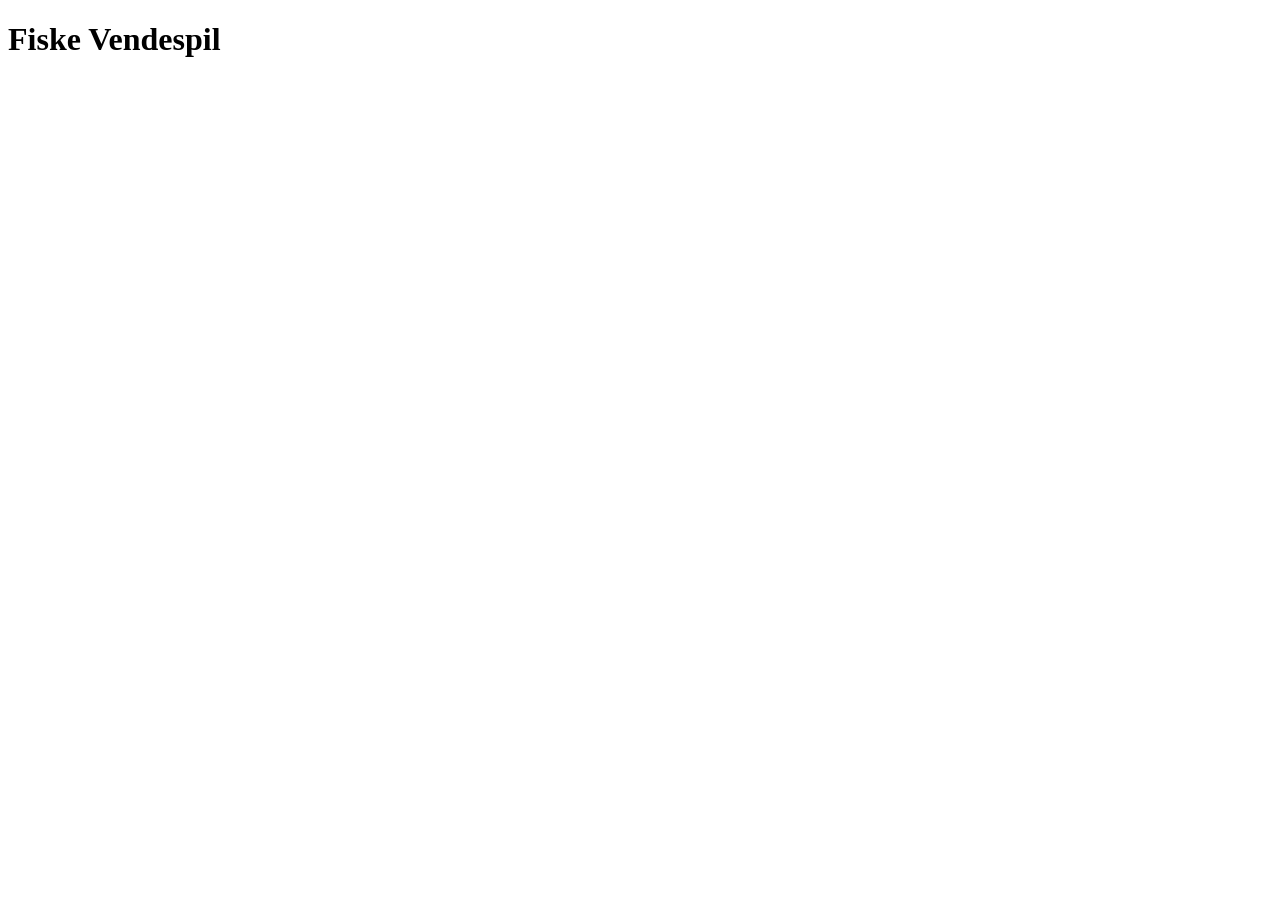
==== vendespil/vendespil.html @ dc7240cb "Opretter grundstruktur for fiske vendespil" ====
<!DOCTYPE html>
<html lang="da">
<head>
    <!-- Tilføjer Google Font (Cherry Bomb One) -->
    <meta charset="UTF-8">
    <link href="https://fonts.googleapis.com/css2?family=Cherry+Bomb+One&display=swap" rel="stylesheet">

    <!-- Opdaterer titel og rydder op i HTML struktur -->
    <title>Fiske Vendespil</title>

    <meta name="viewport" content="width=device-width, initial-scale=1.0">

    <!--Opretter grundstruktur for fiske vendespil -->
    <link rel="stylesheet" href="styles.css">
</head>

<body>

    <!--Opdaterer titel -->
    <h1>Fiske Vendespil</h1>

    <!--Opretter grundstruktur for fiske vendespil -->
    <div id="wrapper">
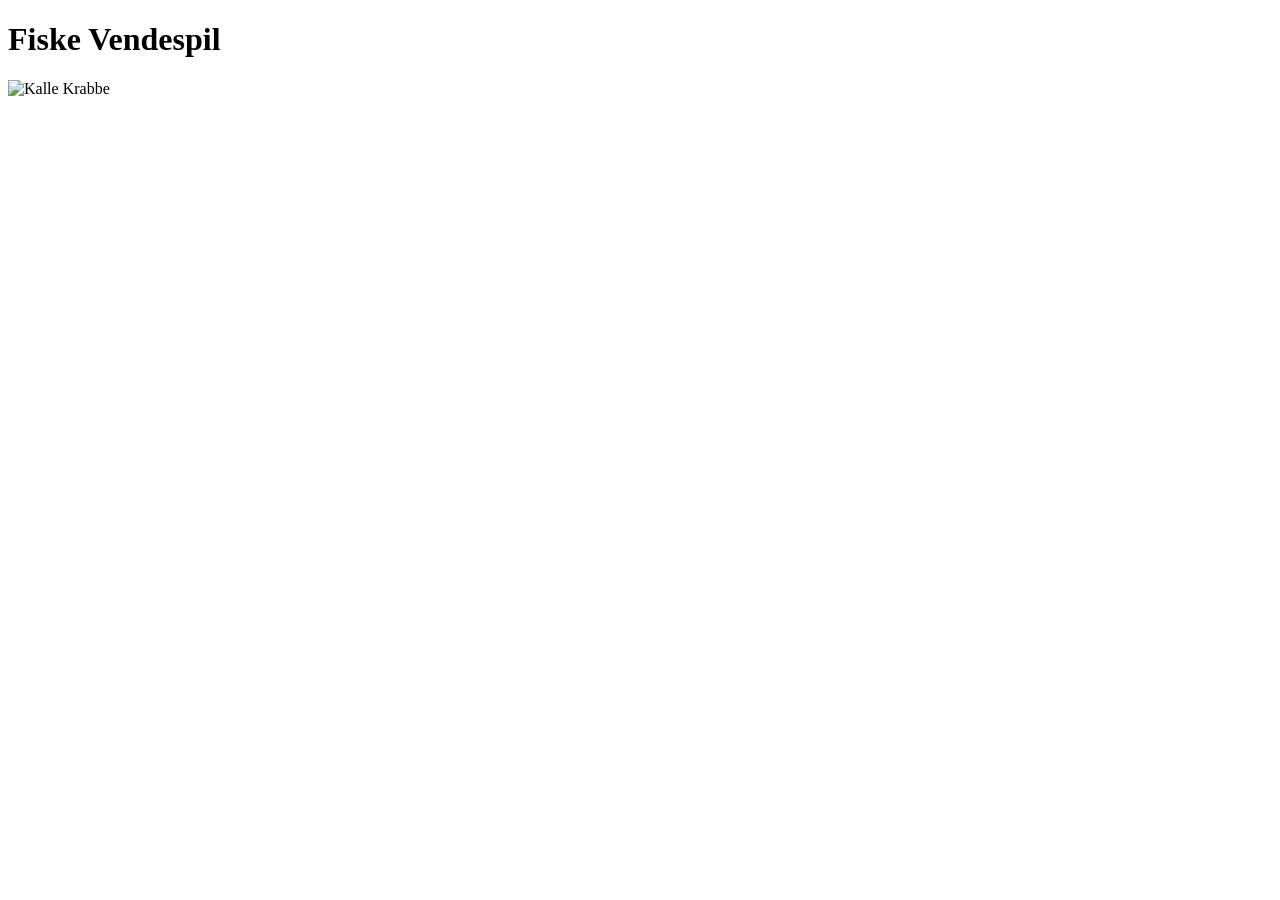
==== commit d569e6bb: "Tilføjer Kalle Krabbe som figur i spillet" ====
--- a/vendespil/vendespil.html
+++ b/vendespil/vendespil.html
@@ -20,4 +20,8 @@
     <h1>Fiske Vendespil</h1>
 
     <!--Opretter grundstruktur for fiske vendespil -->
-    <div id="wrapper">+    <div id="wrapper">
+
+    <!-- Tilføjer Kalle Krabbe som figur i spillet -->
+    <!-- Tilføjer alt-tekst til billeder for bedre tilgængelighed -->
+        <img src="img/kallekrabbe.png" class="kallekrabbe" alt="Kalle Krabbe">   
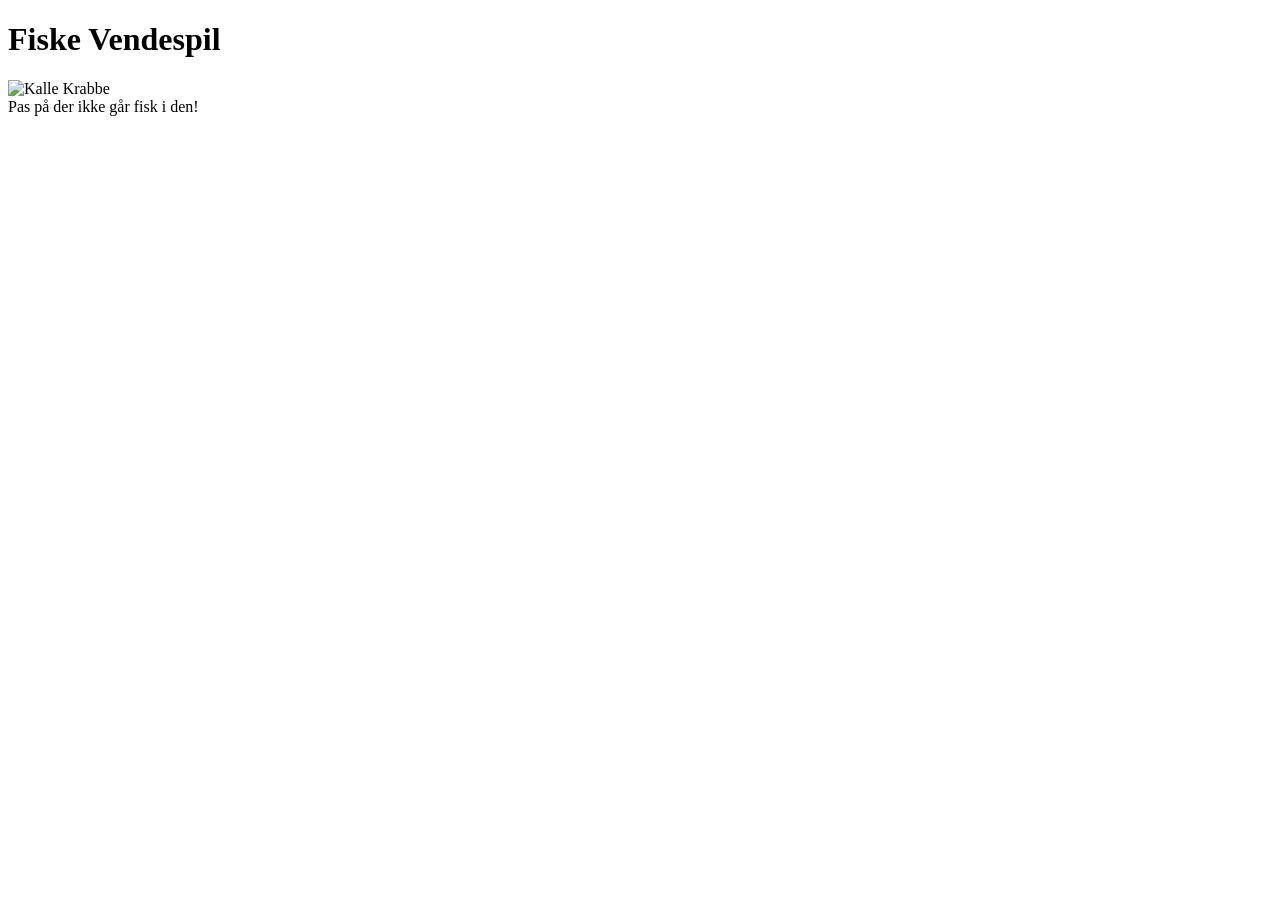
==== commit 2d9d281a: "Tilføjer taleboble til Kalle Krabbe" ====
--- a/vendespil/vendespil.html
+++ b/vendespil/vendespil.html
@@ -23,5 +23,10 @@
     <div id="wrapper">
 
     <!-- Tilføjer Kalle Krabbe som figur i spillet -->
-    <!-- Tilføjer alt-tekst til billeder for bedre tilgængelighed -->
-        <img src="img/kallekrabbe.png" class="kallekrabbe" alt="Kalle Krabbe">   +    <!-- Tilføjer alt-tekst til billeder for bedre tilgængelighed-->
+        <img src="img/kallekrabbe.png" class="kallekrabbe" alt="Kalle Krabbe">  
+        
+    <!--Tilføjer taleboble til Kalle Krabbe -->
+        <div class="kallekrabbe-boble">
+            Pas på der ikke går fisk i den!
+        </div>   
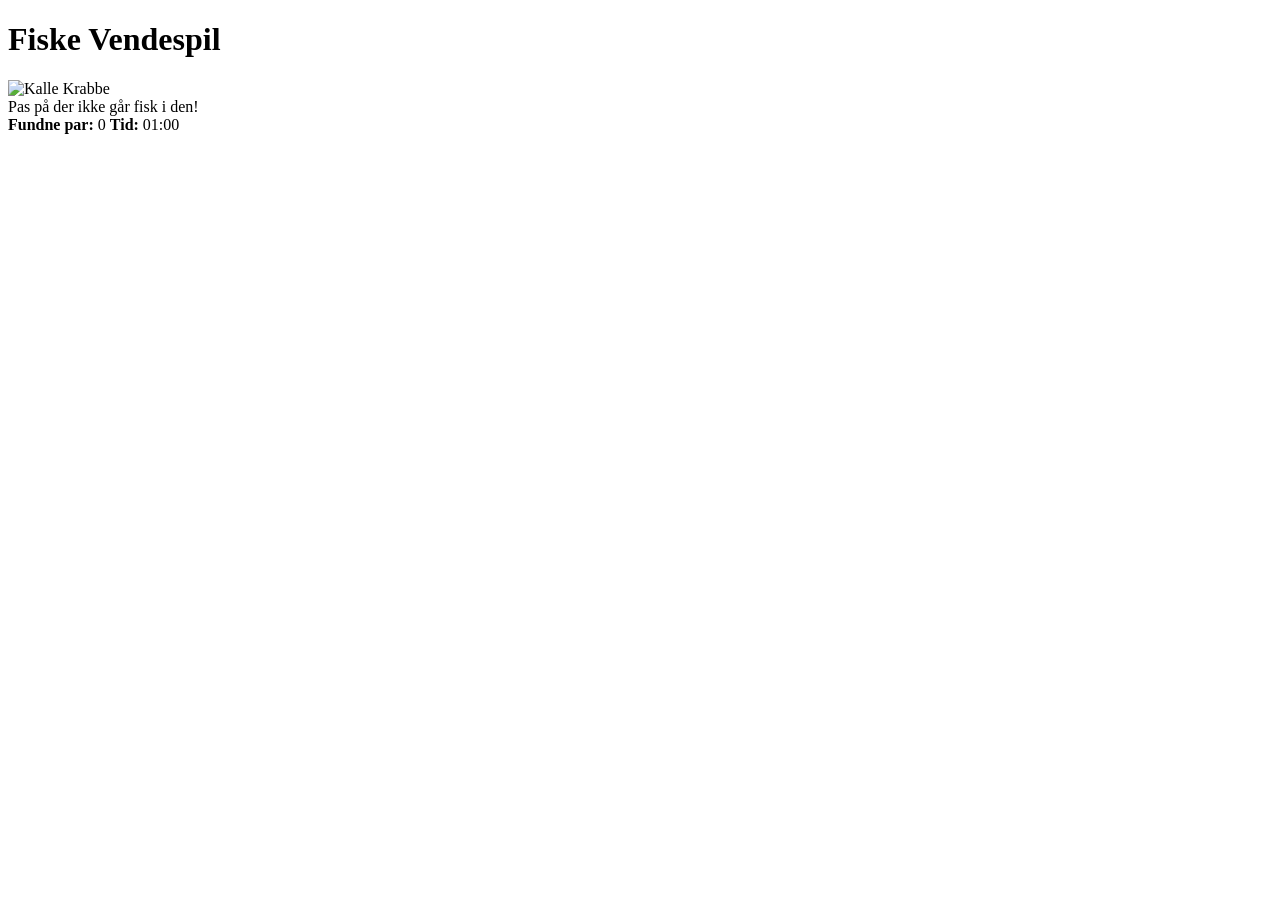
==== commit c8508755: "Forbedrer layout for info-sektion" ====
--- a/vendespil/vendespil.html
+++ b/vendespil/vendespil.html
@@ -29,4 +29,17 @@
     <!--Tilføjer taleboble til Kalle Krabbe -->
         <div class="kallekrabbe-boble">
             Pas på der ikke går fisk i den!
-        </div>   +        </div>   
+
+    <!--Forbedrer layout for info-sektion -->
+        <div class="info">
+            <span>
+                <strong>Fundne par:</strong>
+                <span id="pairsFound">0</span>
+            </span>
+
+            <span>
+                <strong>Tid:</strong>
+                <span id="time">01:00</span>
+            </span>
+        </div>     
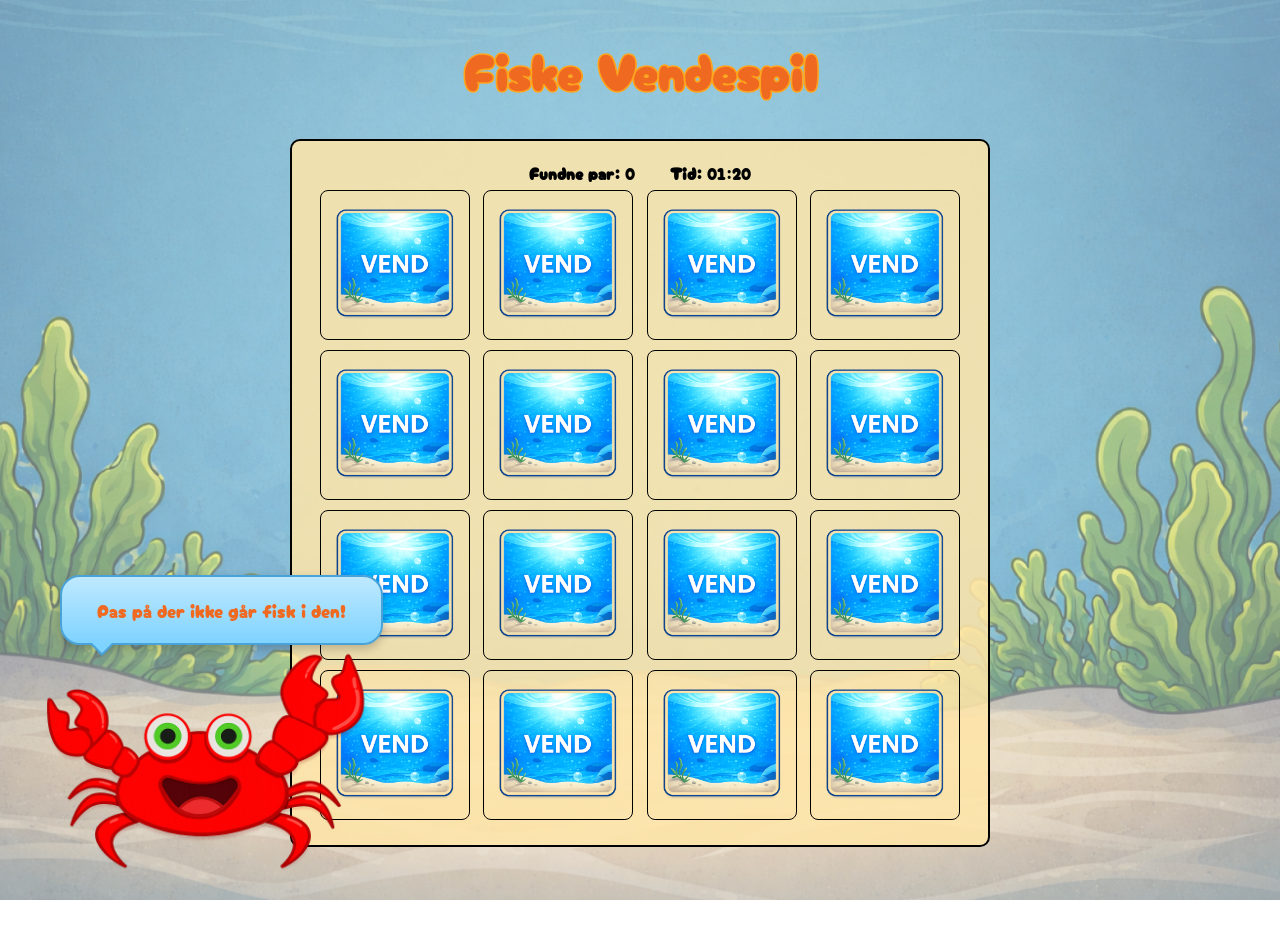
==== commit 8d6c192b: "tilpasset fejl" ====
--- a/vendespil/vendespil.html
+++ b/vendespil/vendespil.html
@@ -11,7 +11,7 @@
     <meta name="viewport" content="width=device-width, initial-scale=1.0">
 
     <!--Opretter grundstruktur for fiske vendespil -->
-    <link rel="stylesheet" href="styles.css">
+    <link rel="stylesheet" href="vendespil.css">
 </head>
 
 <body>
@@ -24,7 +24,7 @@
 
     <!-- Tilføjer Kalle Krabbe som figur i spillet -->
     <!-- Tilføjer alt-tekst til billeder for bedre tilgængelighed-->
-        <img src="img/kallekrabbe.png" class="kallekrabbe" alt="Kalle Krabbe">  
+        <img src="vendespil.img/kallekrabbe.png" class="kallekrabbe" alt="Kalle Krabbe">  
         
     <!--Tilføjer taleboble til Kalle Krabbe -->
         <div class="kallekrabbe-boble">
@@ -42,4 +42,12 @@
                 <strong>Tid:</strong>
                 <span id="time">01:00</span>
             </span>
-        </div>     +        </div>     
+
+             <!-- COMMIT: Opretter grundstruktur for fiske vendespil -->
+        <div id="game"></div>
+
+    </div>   
+ <script src="vendespil.js"></script>
+    </body>
+    </html>
--- a/vendespil/vendespil.css
+++ b/vendespil/vendespil.css
@@ -0,0 +1,163 @@
+/*Opretter grundstruktur for fiske vendespil */
+*,
+*::before,
+*::after {
+    box-sizing: border-box;
+}
+
+/*Tilføjer Cherry Bomb One font til hele siden */
+body {
+    margin: 0;
+    min-height: 100vh;
+    background: url('vendespil.img/baggrund.png') no-repeat center center fixed;
+    background-size: cover;
+    font-family: 'Cherry Bomb One', cursive;
+}
+
+/*Forbedrer styling af overskrift */
+h1 {
+    text-align: center;
+    font-size: 50px;
+    color: #EF6921;
+
+    /*Tilføjet skygge på tekst*/
+    -webkit-text-stroke: 0.1rem #ffa51d;
+    text-shadow: 1px #FFA51D;
+    font-family: 'Cherry Bomb One';
+}
+
+/*Forbedrer layout for wrapper */
+#wrapper {
+    background-color: rgba(255, 230, 168, 0.85);
+    border: 2px #000 solid;
+    width: 700px;
+    padding: 20px;
+    margin: auto;
+    border-radius: 10px;
+    text-align: center;
+}
+
+/*Forbedrer layout for info-sektion */
+span {
+    font-size: 16px;
+    color: rgb(0, 0, 0);
+    padding-bottom: 10px;
+}
+#pairsFound {
+    margin-right: 30px;
+}
+
+/*Opretter grid til spil */
+.grid {
+    margin: 0 auto;
+    display: flex;
+    flex-wrap: wrap;
+    justify-content: space-evenly;
+}
+/*Opretter kort */
+.card {
+    position: relative;
+    transition: all .4s linear;
+    transform-style: preserve-3d;
+    margin: 5px;
+}
+/*Retter størrelse på kort */
+.card,
+.back,
+.front {
+    height: 150px;
+    width: 150px;
+    border-radius: 8px;
+}
+/*Retter visning af kort */
+.back,
+.front {
+    position: absolute;
+    backface-visibility: hidden;
+    border: 1.5px solid black;
+}
+/*Forside på kort */
+.front {
+    background: url('vendespil.img/vendespil.png') no-repeat center center;
+    background-size: cover;
+}
+/*Hover effekt */
+.front:hover {
+    border: 2px solid rgb(180, 0, 0);
+}
+/*Flip effekt */
+.back {
+    transform: rotateY(180deg);
+}
+/*Flip effekt */
+.selected {
+    transform: rotateY(180deg);
+}
+/*Match effekt */
+.match .front {
+    opacity: 0.0 !important;
+}
+/*Bagside styling */
+.back {
+    background-size: contain;
+    background-position: center;
+    background-repeat: no-repeat;
+    background-color: white;
+}
+/*Tilføjer Kalle Krabbe */
+.kallekrabbe {
+    position: fixed;
+    bottom: 10px;
+    left: 10px;
+    width: 375px;
+    animation: sideToSide 3s ease-in-out infinite;
+    cursor: pointer;
+    z-index: 1000;
+}
+/*Animation til Kalle Krabbe */
+@keyframes sideToSide {
+    0%   { transform: translateX(0); }
+    50%  { transform: translateX(30px); }
+    100% { transform: translateX(0); }
+}
+/*Taleboble styling */
+.kallekrabbe-boble {
+    position: fixed;
+    bottom: 255px;
+    left: 60px;
+
+    max-width: 350px;
+    padding: 20px 35px;
+
+    /*Ændret farven af tekst*/
+    background: linear-gradient(to bottom, #bfe9ff, #7fd3ff);
+    color: #EF6921;
+    border: 2px solid #4aa3d8;
+    border-radius: 20px;
+    font-size: 18px;
+    box-shadow: 0 4px 10px rgba(0,0,0,0.2);
+    z-index: 999;
+  
+}
+/*Taleboble pil */
+.kallekrabbe-boble::after {
+    content: "";
+    position: absolute;
+    bottom: -10px;
+    left: 30px;
+
+    border-width: 10px 10px 0 10px;
+    border-style: solid;
+    border-color: #7fd3ff transparent transparent transparent;
+}
+/*Taleboble kant */
+.kallekrabbe-boble::before {
+    content: "";
+    position: absolute;
+    bottom: -13px;
+    left: 28px;
+
+    border-width: 12px 12px 0 12px;
+    border-style: solid;
+    border-color: #4aa3d8 transparent transparent transparent;
+}
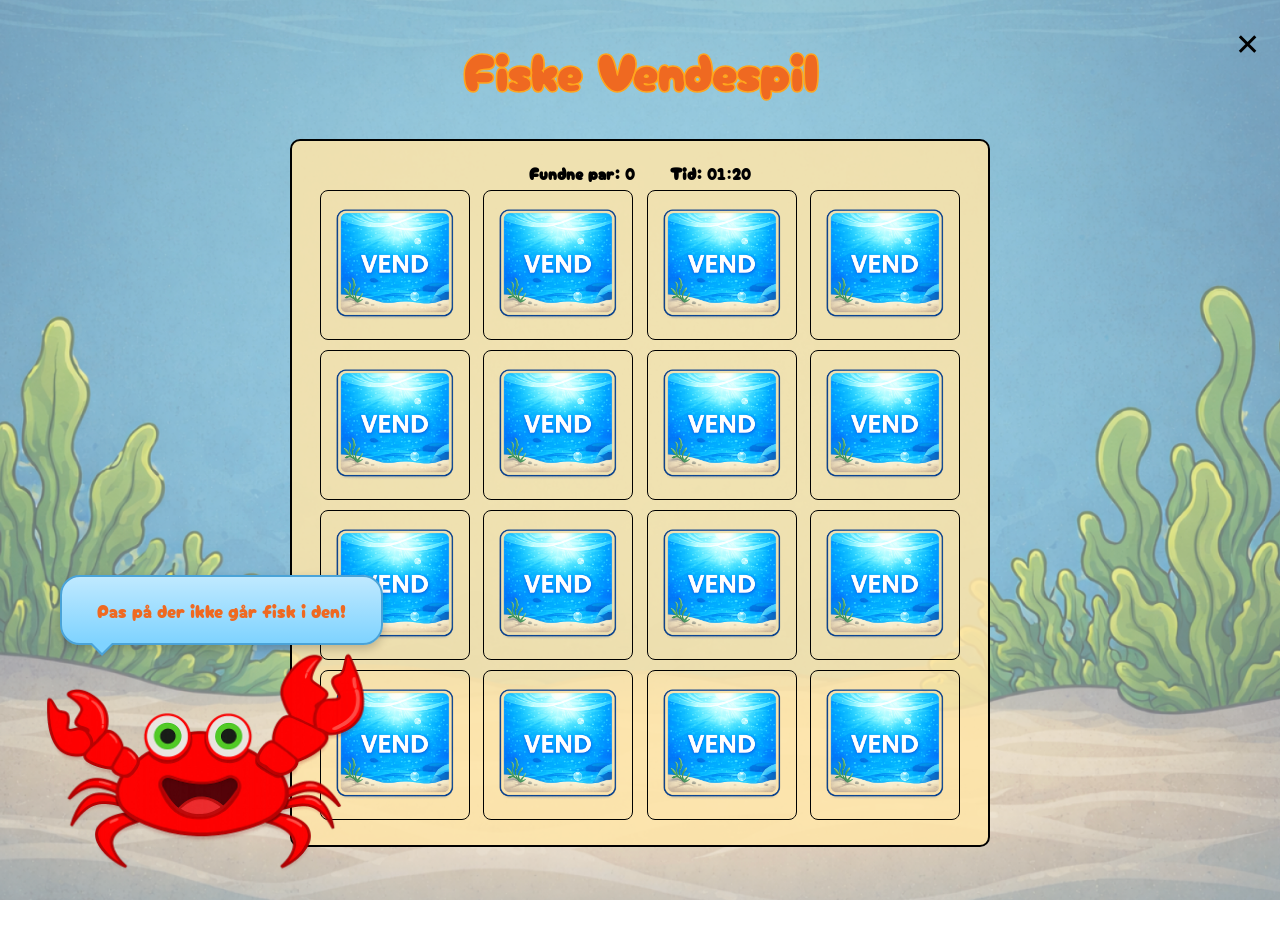
==== commit 3be6b294: "lukkeknap til vendespil" ====
--- a/vendespil/vendespil.html
+++ b/vendespil/vendespil.html
@@ -48,6 +48,10 @@
         <div id="game"></div>
 
     </div>   
+
+    <div id="lukKnap">✕</div>
+
+
  <script src="vendespil.js"></script>
     </body>
     </html>
--- a/vendespil/vendespil.css
+++ b/vendespil/vendespil.css
@@ -160,4 +160,12 @@
     border-width: 12px 12px 0 12px;
     border-style: solid;
     border-color: #4aa3d8 transparent transparent transparent;
+}
+
+#lukKnap {
+  position: absolute;
+  top: 20px;
+  right: 20px;
+  font-size: 30px;
+  cursor: pointer;
 }
